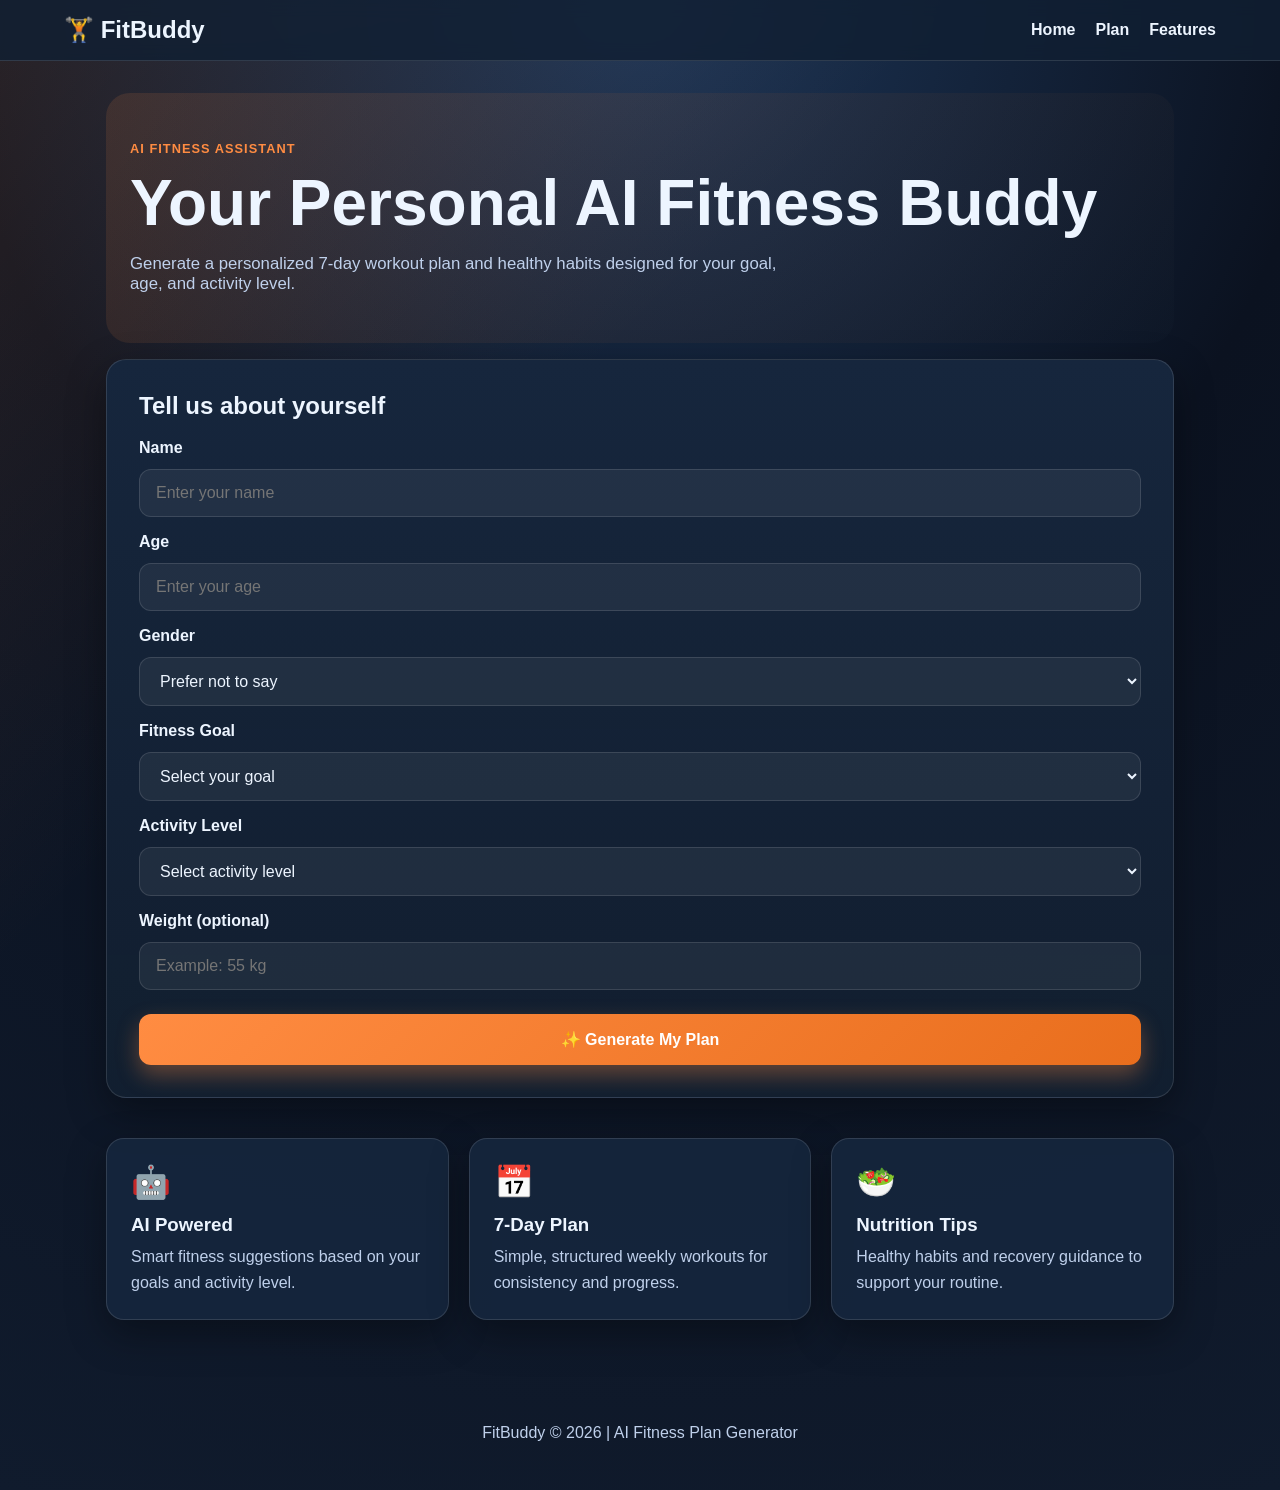
==== index.html @ 2968cd12 "Add files via upload" ====
<!DOCTYPE html>
<html lang="en">
  <head>
    <meta charset="UTF-8" />
    <meta name="viewport" content="width=device-width, initial-scale=1.0" />
    <title>FitBuddy - AI Fitness Generator</title>
    <meta
      name="description"
      content="FitBuddy helps students and staff build a simple, personalized weekly fitness plan."
    />
    <link rel="stylesheet" href="styles.css" />
  </head>
  <body>
    <header class="navbar">
      <div class="logo">🏋️ FitBuddy</div>
      <nav>
        <a href="#home">Home</a>
        <a href="#plan">Plan</a>
        <a href="#features">Features</a>
      </nav>
    </header>

    <main id="home" class="container">
      <section class="hero">
        <div>
          <p class="eyebrow">AI fitness assistant</p>
          <h1>Your Personal AI Fitness Buddy</h1>
          <p class="hero-text">
            Generate a personalized 7-day workout plan and healthy habits
            designed for your goal, age, and activity level.
          </p>
        </div>
      </section>

      <section class="card" id="plan">
        <h2>Tell us about yourself</h2>

        <form id="workout-form">
          <label for="name">Name</label>
          <input type="text" id="name" name="name" placeholder="Enter your name" required />

          <label for="age">Age</label>
          <input type="number" id="age" name="age" min="13" max="100" placeholder="Enter your age" required />

          <label for="gender">Gender</label>
          <select id="gender" name="gender">
            <option value="Prefer not to say">Prefer not to say</option>
            <option value="Female">Female</option>
            <option value="Male">Male</option>
            <option value="Other">Other</option>
          </select>

          <label for="fitness_goal">Fitness Goal</label>
          <select id="fitness_goal" name="fitness_goal" required>
            <option value="">Select your goal</option>
            <option value="General Fitness">General Fitness</option>
            <option value="Strength">Strength</option>
            <option value="Flexibility">Flexibility</option>
            <option value="Endurance">Endurance</option>
            <option value="Healthy Lifestyle">Healthy Lifestyle</option>
          </select>

          <label for="activity_level">Activity Level</label>
          <select id="activity_level" name="activity_level" required>
            <option value="">Select activity level</option>
            <option value="Beginner">Beginner</option>
            <option value="Moderately Active">Moderately Active</option>
            <option value="Active">Active</option>
          </select>

          <label for="weight">Weight (optional)</label>
          <input type="text" id="weight" name="weight" placeholder="Example: 55 kg" />

          <button type="submit" class="primary-button">✨ Generate My Plan</button>
        </form>
      </section>

      <section id="result" class="result hidden" aria-live="polite">
        <div class="result-header">
          <h2>Your 7-Day Fitness Plan</h2>
        </div>
        <div id="plan-output"></div>
      </section>

      <section id="features" class="features">
        <div class="feature-card">
          <div class="feature-icon">🤖</div>
          <h3>AI Powered</h3>
          <p>Smart fitness suggestions based on your goals and activity level.</p>
        </div>

        <div class="feature-card">
          <div class="feature-icon">📅</div>
          <h3>7-Day Plan</h3>
          <p>Simple, structured weekly workouts for consistency and progress.</p>
        </div>

        <div class="feature-card">
          <div class="feature-icon">🥗</div>
          <h3>Nutrition Tips</h3>
          <p>Healthy habits and recovery guidance to support your routine.</p>
        </div>
      </section>
    </main>

    <footer>
      <p>FitBuddy © 2026 | AI Fitness Plan Generator</p>
    </footer>

    <script src="script.js"></script>
  </body>
</html>
---- styles.css ----
:root {
  --bg: #0b1220;
  --bg-2: #101b2d;
  --card: rgba(18, 31, 48, 0.9);
  --primary: #ff8c42;
  --primary-dark: #e96e1d;
  --accent: #1c2d45;
  --text: #edf5ff;
  --muted: #bfd0eb;
  --border: rgba(255, 255, 255, 0.12);
  --shadow: 0 14px 38px rgba(0, 0, 0, 0.35);
}

* {
  box-sizing: border-box;
}

html {
  scroll-behavior: smooth;
}

body {
  margin: 0;
  font-family: Arial, sans-serif;
  background:
    linear-gradient(135deg, rgba(255, 140, 66, 0.12), transparent 35%),
    radial-gradient(circle at top, #1d3658 0%, var(--bg) 42%, var(--bg-2) 100%);
  color: var(--text);
}

.navbar {
  position: sticky;
  top: 0;
  z-index: 10;
  display: flex;
  justify-content: space-between;
  align-items: center;
  padding: 1rem 5%;
  background: rgba(17, 31, 51, 0.82);
  border-bottom: 1px solid var(--border);
  backdrop-filter: blur(8px);
}

.logo {
  font-size: 1.5rem;
  font-weight: 700;
}

nav {
  display: flex;
  gap: 1.25rem;
}

nav a {
  text-decoration: none;
  color: var(--text);
  font-weight: 600;
}

nav a:hover {
  color: var(--primary);
}

.container {
  max-width: 1100px;
  margin: 0 auto;
  padding: 2rem 1rem 4rem;
}

.hero {
  padding: 3rem 0 2rem;
  background: linear-gradient(135deg, rgba(255, 140, 66, 0.12), rgba(19, 32, 49, 0.2));
  border-radius: 24px;
  padding-left: 1.5rem;
  padding-right: 1.5rem;
}

.eyebrow {
  margin: 0 0 0.75rem;
  color: var(--primary);
  font-weight: 700;
  letter-spacing: 0.08em;
  text-transform: uppercase;
  font-size: 0.8rem;
}

.hero h1 {
  margin: 0;
  font-size: clamp(2.2rem, 5vw, 4rem);
  line-height: 1.1;
}

.hero-text {
  max-width: 680px;
  font-size: 1.05rem;
  color: var(--muted);
  margin-top: 1rem;
}

.card,
.result {
  background: linear-gradient(180deg, rgba(22, 38, 61, 1), rgba(18, 31, 48, 0.95));
  border: 1px solid var(--border);
  border-radius: 20px;
  box-shadow: var(--shadow);
}

.card {
  padding: 2rem;
  margin-top: 1rem;
}

.card h2,
.result h2 {
  margin-top: 0;
  margin-bottom: 1.2rem;
}

form {
  display: grid;
  gap: 1rem;
}

label {
  font-weight: 700;
  margin-bottom: -0.3rem;
}

input,
select,
button {
  font: inherit;
}

input,
select {
  width: 100%;
  padding: 0.9rem 1rem;
  border: 1px solid var(--border);
  border-radius: 12px;
  background: rgba(255, 255, 255, 0.06);
  color: var(--text);
}

input:focus,
select:focus {
  outline: 2px solid rgba(26, 115, 232, 0.2);
  border-color: var(--primary);
}

.primary-button {
  margin-top: 0.5rem;
  border: none;
  border-radius: 12px;
  background: linear-gradient(135deg, var(--primary), var(--primary-dark));
  color: white;
  font-weight: 700;
  padding: 1rem 1.5rem;
  cursor: pointer;
  transition: transform 0.2s ease, box-shadow 0.2s ease;
  box-shadow: 0 10px 22px rgba(255, 140, 66, 0.35);
}

.primary-button:hover {
  transform: translateY(-1px);
  box-shadow: 0 10px 18px rgba(26, 115, 232, 0.25);
}

.result {
  margin-top: 2rem;
  padding: 2rem;
}

.result.hidden {
  display: none;
}

#plan-output ul {
  margin: 1rem 0 0;
  padding-left: 1.2rem;
  color: var(--text);
}

#plan-output li {
  margin-bottom: 0.65rem;
  line-height: 1.5;
  font-weight: 500;
  padding-left: 0.25rem;
}

.day-label {
  color: var(--primary);
  font-weight: 900;
  font-size: 1.05rem;
  display: inline-block;
  margin-right: 0.25rem;
}

#plan-output p {
  color: var(--muted);
  margin-top: 0.5rem;
}

.features {
  display: grid;
  grid-template-columns: repeat(auto-fit, minmax(220px, 1fr));
  gap: 1.25rem;
  margin-top: 2.5rem;
}

.feature-card {
  background: rgba(22, 38, 61, 0.9);
  border: 1px solid var(--border);
  border-radius: 18px;
  padding: 1.5rem;
  box-shadow: var(--shadow);
}

.feature-icon {
  font-size: 2rem;
  margin-bottom: 0.8rem;
}

.feature-card h3 {
  margin: 0 0 0.5rem;
}

.feature-card p {
  color: var(--muted);
  line-height: 1.6;
  margin: 0;
}

footer {
  text-align: center;
  padding: 1.5rem 1rem 2rem;
  color: var(--muted);
}

@media (max-width: 640px) {
  .navbar {
    flex-direction: column;
    gap: 0.75rem;
  }

  nav {
    gap: 0.9rem;
    flex-wrap: wrap;
    justify-content: center;
  }

  .card,
  .result {
    padding: 1.2rem;
  }
}
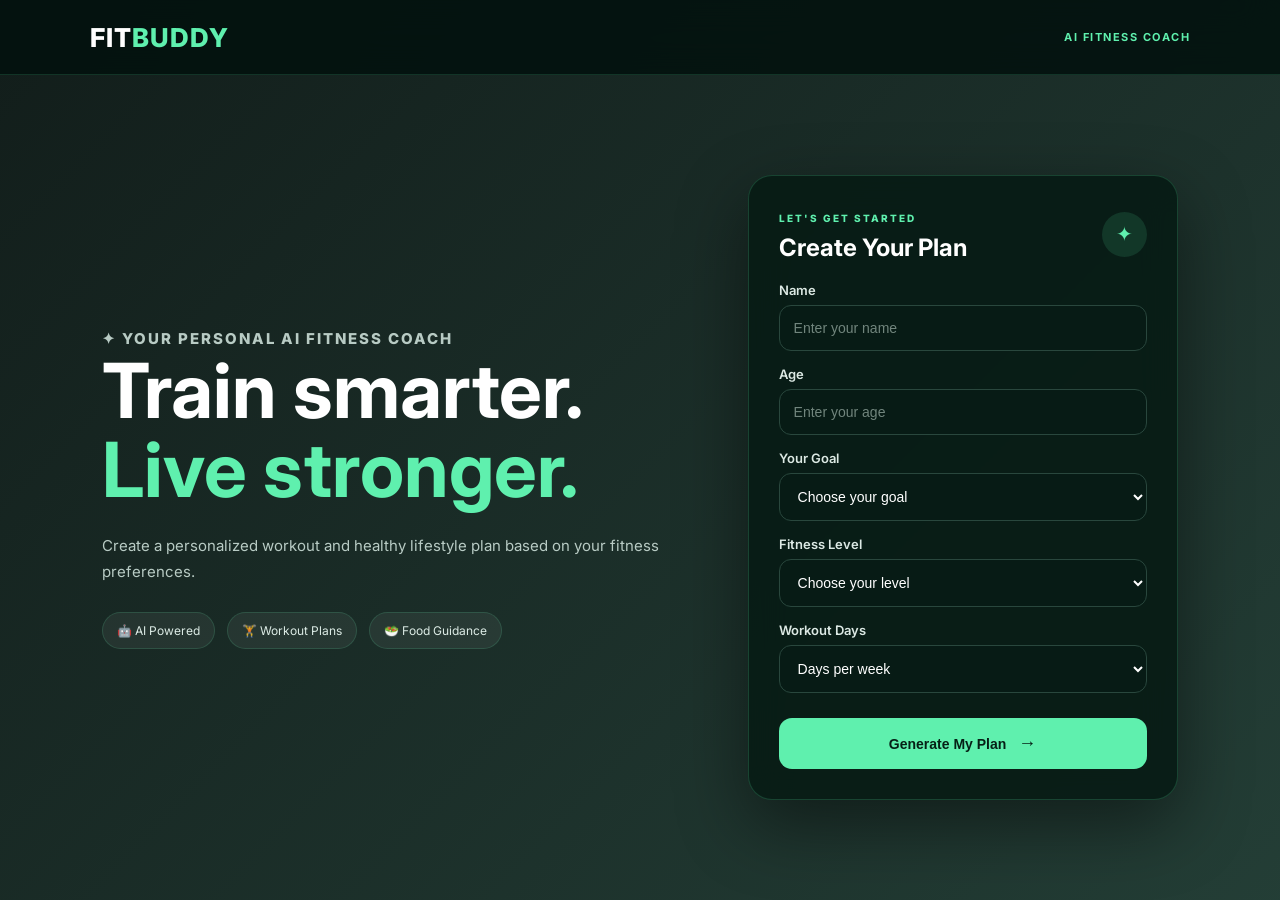
==== commit ccd11abf: "Add files via upload" ====
--- a/index.html
+++ b/index.html
@@ -1,112 +1,240 @@
 <!DOCTYPE html>
 <html lang="en">
-  <head>
-    <meta charset="UTF-8" />
-    <meta name="viewport" content="width=device-width, initial-scale=1.0" />
-    <title>FitBuddy - AI Fitness Generator</title>
-    <meta
-      name="description"
-      content="FitBuddy helps students and staff build a simple, personalized weekly fitness plan."
-    />
-    <link rel="stylesheet" href="styles.css" />
-  </head>
-  <body>
-    <header class="navbar">
-      <div class="logo">🏋️ FitBuddy</div>
-      <nav>
-        <a href="#home">Home</a>
-        <a href="#plan">Plan</a>
-        <a href="#features">Features</a>
-      </nav>
-    </header>
-
-    <main id="home" class="container">
-      <section class="hero">
-        <div>
-          <p class="eyebrow">AI fitness assistant</p>
-          <h1>Your Personal AI Fitness Buddy</h1>
-          <p class="hero-text">
-            Generate a personalized 7-day workout plan and healthy habits
-            designed for your goal, age, and activity level.
-          </p>
+<head>
+    <meta charset="UTF-8">
+    <meta name="viewport" content="width=device-width, initial-scale=1.0">
+
+    <title>FitBuddy | AI Fitness Coach</title>
+
+    <link rel="stylesheet" href="style.css">
+</head>
+
+<body class="home">
+
+    <!-- NAVBAR -->
+    <nav>
+
+        <div class="logo">
+            FIT<span>BUDDY</span>
         </div>
-      </section>
-
-      <section class="card" id="plan">
-        <h2>Tell us about yourself</h2>
-
-        <form id="workout-form">
-          <label for="name">Name</label>
-          <input type="text" id="name" name="name" placeholder="Enter your name" required />
-
-          <label for="age">Age</label>
-          <input type="number" id="age" name="age" min="13" max="100" placeholder="Enter your age" required />
-
-          <label for="gender">Gender</label>
-          <select id="gender" name="gender">
-            <option value="Prefer not to say">Prefer not to say</option>
-            <option value="Female">Female</option>
-            <option value="Male">Male</option>
-            <option value="Other">Other</option>
-          </select>
-
-          <label for="fitness_goal">Fitness Goal</label>
-          <select id="fitness_goal" name="fitness_goal" required>
-            <option value="">Select your goal</option>
-            <option value="General Fitness">General Fitness</option>
-            <option value="Strength">Strength</option>
-            <option value="Flexibility">Flexibility</option>
-            <option value="Endurance">Endurance</option>
-            <option value="Healthy Lifestyle">Healthy Lifestyle</option>
-          </select>
-
-          <label for="activity_level">Activity Level</label>
-          <select id="activity_level" name="activity_level" required>
-            <option value="">Select activity level</option>
-            <option value="Beginner">Beginner</option>
-            <option value="Moderately Active">Moderately Active</option>
-            <option value="Active">Active</option>
-          </select>
-
-          <label for="weight">Weight (optional)</label>
-          <input type="text" id="weight" name="weight" placeholder="Example: 55 kg" />
-
-          <button type="submit" class="primary-button">✨ Generate My Plan</button>
-        </form>
-      </section>
-
-      <section id="result" class="result hidden" aria-live="polite">
-        <div class="result-header">
-          <h2>Your 7-Day Fitness Plan</h2>
+
+        <div class="nav-right">
+            <span>AI FITNESS COACH</span>
         </div>
-        <div id="plan-output"></div>
-      </section>
-
-      <section id="features" class="features">
-        <div class="feature-card">
-          <div class="feature-icon">🤖</div>
-          <h3>AI Powered</h3>
-          <p>Smart fitness suggestions based on your goals and activity level.</p>
-        </div>
-
-        <div class="feature-card">
-          <div class="feature-icon">📅</div>
-          <h3>7-Day Plan</h3>
-          <p>Simple, structured weekly workouts for consistency and progress.</p>
-        </div>
-
-        <div class="feature-card">
-          <div class="feature-icon">🥗</div>
-          <h3>Nutrition Tips</h3>
-          <p>Healthy habits and recovery guidance to support your routine.</p>
-        </div>
-      </section>
+
+    </nav>
+
+
+    <!-- MAIN -->
+    <main class="hero">
+
+        <!-- LEFT SIDE -->
+        <section class="hero-content">
+
+            <p class="green-text">
+                ✦ YOUR PERSONAL AI FITNESS COACH
+            </p>
+
+            <h1>
+                Train smarter.<br>
+                <span>Live stronger.</span>
+            </h1>
+
+            <p>
+                Create a personalized workout and healthy lifestyle
+                plan based on your fitness preferences.
+            </p>
+
+            <div class="features">
+                <span>🤖 AI Powered</span>
+                <span>🏋️ Workout Plans</span>
+                <span>🥗 Food Guidance</span>
+            </div>
+
+        </section>
+
+
+        <!-- FORM CARD -->
+        <section class="glass-card">
+
+            <div class="card-heading">
+
+                <div>
+                    <small>LET'S GET STARTED</small>
+
+                    <h2>
+                        Create Your Plan
+                    </h2>
+                </div>
+
+                <div class="round-icon">
+                    ✦
+                </div>
+
+            </div>
+
+
+            <form id="fitnessForm">
+
+                <label>Name</label>
+
+                <input
+                    type="text"
+                    id="name"
+                    placeholder="Enter your name"
+                    required
+                >
+
+
+                <label>Age</label>
+
+                <input
+                    type="number"
+                    id="age"
+                    placeholder="Enter your age"
+                    required
+                >
+
+
+                <label>Your Goal</label>
+
+                <select id="goal" required>
+
+                    <option value="">
+                        Choose your goal
+                    </option>
+
+                    <option value="General Fitness">
+                        General Fitness
+                    </option>
+
+                    <option value="Strength">
+                        Strength
+                    </option>
+
+                    <option value="Endurance">
+                        Endurance
+                    </option>
+
+                    <option value="Flexibility">
+                        Flexibility
+                    </option>
+
+                </select>
+
+
+                <label>Fitness Level</label>
+
+                <select id="level" required>
+
+                    <option value="">
+                        Choose your level
+                    </option>
+
+                    <option value="Beginner">
+                        Beginner
+                    </option>
+
+                    <option value="Intermediate">
+                        Intermediate
+                    </option>
+
+                    <option value="Advanced">
+                        Advanced
+                    </option>
+
+                </select>
+
+
+                <label>Workout Days</label>
+
+                <select id="days" required>
+
+                    <option value="">
+                        Days per week
+                    </option>
+
+                    <option value="2">
+                        2 Days
+                    </option>
+
+                    <option value="3">
+                        3 Days
+                    </option>
+
+                    <option value="4">
+                        4 Days
+                    </option>
+
+                    <option value="5">
+                        5 Days
+                    </option>
+
+                </select>
+
+
+                <button
+                    type="submit"
+                    class="main-btn"
+                >
+                    Generate My Plan
+                    <b>→</b>
+                </button>
+
+            </form>
+
+        </section>
+
     </main>
 
-    <footer>
-      <p>FitBuddy © 2026 | AI Fitness Plan Generator</p>
-    </footer>
-
-    <script src="script.js"></script>
-  </body>
-</html>
+
+    <!-- JAVASCRIPT -->
+    <script>
+
+        document
+            .getElementById("fitnessForm")
+            .addEventListener("submit", function(event) {
+
+                event.preventDefault();
+
+
+                const user = {
+
+                    name: document
+                        .getElementById("name")
+                        .value,
+
+                    age: document
+                        .getElementById("age")
+                        .value,
+
+                    goal: document
+                        .getElementById("goal")
+                        .value,
+
+                    level: document
+                        .getElementById("level")
+                        .value,
+
+                    days: document
+                        .getElementById("days")
+                        .value
+
+                };
+
+
+                localStorage.setItem(
+                    "fitbuddyUser",
+                    JSON.stringify(user)
+                );
+
+
+                window.location.href = "Workout.html";
+
+            });
+
+    </script>
+
+</body>
+
+</html>
--- a/style.css
+++ b/style.css
@@ -0,0 +1,744 @@
+@import url('https://fonts.googleapis.com/css2?family=Inter:wght@400;500;600;700;800&display=swap');
+
+* {
+    margin: 0;
+    padding: 0;
+    box-sizing: border-box;
+}
+
+body {
+    font-family: 'Inter', Arial, sans-serif;
+    color: #ffffff;
+    min-height: 100vh;
+    background:
+        linear-gradient(135deg, rgba(3, 15, 12, 0.94), rgba(5, 35, 26, 0.88)),
+        url("gym-bg.jpg") center/cover fixed no-repeat;
+}
+
+/* ================= NAVBAR ================= */
+
+nav {
+    height: 75px;
+    padding: 0 7%;
+
+    display: flex;
+    align-items: center;
+    justify-content: space-between;
+
+    background: rgba(3, 18, 14, 0.88);
+    border-bottom: 1px solid rgba(95, 240, 174, 0.15);
+
+    backdrop-filter: blur(18px);
+    position: sticky;
+    top: 0;
+    z-index: 100;
+}
+
+.logo {
+    font-size: 26px;
+    font-weight: 800;
+    letter-spacing: 1px;
+}
+
+.logo span {
+    color: #5ff0ae;
+}
+
+.nav-right {
+    display: flex;
+    align-items: center;
+    gap: 28px;
+}
+
+.nav-right span,
+.nav-badge,
+.nav-tag {
+    color: #5ff0ae;
+    font-size: 11px;
+    font-weight: 700;
+    letter-spacing: 1.5px;
+}
+
+.nav-right a,
+.home-link {
+    color: white;
+    text-decoration: none;
+    font-size: 13px;
+    font-weight: 600;
+}
+
+.nav-right a:hover,
+.home-link:hover {
+    color: #5ff0ae;
+}
+
+/* ================= HOME PAGE ================= */
+
+.hero {
+    min-height: calc(100vh - 75px);
+
+    display: grid;
+    grid-template-columns: 1fr 430px;
+    align-items: center;
+
+    gap: 70px;
+    padding: 60px 8%;
+}
+
+.hero-content {
+    max-width: 650px;
+}
+
+.tag {
+    display: inline-block;
+
+    color: #5ff0ae;
+    font-size: 11px;
+    font-weight: 800;
+    letter-spacing: 2px;
+
+    margin-bottom: 18px;
+}
+
+.hero-content h1,
+.hero-text h1 {
+    font-size: clamp(48px, 6vw, 76px);
+    line-height: 1.03;
+    margin-bottom: 25px;
+}
+
+.hero-content h1 span,
+.hero-text h1 span {
+    color: #5ff0ae;
+}
+
+.hero-content > p {
+    max-width: 560px;
+    color: #b8cbc4;
+    line-height: 1.7;
+    font-size: 15px;
+}
+
+.features {
+    display: flex;
+    flex-wrap: wrap;
+    gap: 12px;
+    margin-top: 28px;
+}
+
+.features span {
+    padding: 10px 14px;
+
+    background: rgba(255, 255, 255, 0.06);
+    border: 1px solid rgba(95, 240, 174, 0.15);
+    border-radius: 30px;
+
+    color: #dcebe5;
+    font-size: 12px;
+}
+
+/* ================= GLASS CARD ================= */
+
+.glass-card,
+.glass-box,
+.profile-card,
+.upgrade-box,
+.ai-box {
+    background: rgba(7, 27, 21, 0.90);
+
+    border: 1px solid rgba(95, 240, 174, 0.18);
+    border-radius: 24px;
+
+    box-shadow: 0 25px 70px rgba(0, 0, 0, 0.45);
+
+    backdrop-filter: blur(18px);
+}
+
+.glass-card {
+    padding: 30px;
+}
+
+.card-heading {
+    display: flex;
+    align-items: center;
+    justify-content: space-between;
+    margin-bottom: 20px;
+}
+
+.card-heading small,
+.box-small {
+    color: #5ff0ae;
+    font-size: 10px;
+    font-weight: 800;
+    letter-spacing: 2px;
+}
+
+.card-heading h2 {
+    margin-top: 7px;
+}
+
+.round-icon {
+    width: 45px;
+    height: 45px;
+
+    display: flex;
+    align-items: center;
+    justify-content: center;
+
+    border-radius: 50%;
+    background: rgba(95, 240, 174, 0.12);
+    color: #5ff0ae;
+    font-size: 20px;
+}
+
+/* ================= FORM ================= */
+
+label {
+    display: block;
+    margin: 15px 0 7px;
+
+    color: #dce9e4;
+    font-size: 13px;
+    font-weight: 600;
+}
+
+input,
+select {
+    width: 100%;
+    padding: 14px;
+
+    border: 1px solid #29473d;
+    border-radius: 12px;
+
+    background: #071b15;
+    color: white;
+
+    outline: none;
+    font-size: 14px;
+}
+
+input::placeholder {
+    color: #71857d;
+}
+
+input:focus,
+select:focus {
+    border-color: #5ff0ae;
+    box-shadow: 0 0 0 3px rgba(95, 240, 174, 0.08);
+}
+
+/* ================= BUTTONS ================= */
+
+button,
+.main-btn,
+.primary-btn {
+    cursor: pointer;
+}
+
+.main-btn,
+.primary-btn {
+    width: 100%;
+
+    display: flex;
+    align-items: center;
+    justify-content: center;
+    gap: 12px;
+
+    margin-top: 25px;
+    padding: 15px 20px;
+
+    border: none;
+    border-radius: 13px;
+
+    background: #5ff0ae;
+    color: #062016;
+
+    font-size: 14px;
+    font-weight: 800;
+
+    text-decoration: none;
+    transition: 0.25s;
+}
+
+.main-btn:hover,
+.primary-btn:hover {
+    transform: translateY(-3px);
+    box-shadow: 0 12px 35px rgba(95, 240, 174, 0.25);
+}
+
+.main-btn b {
+    font-size: 18px;
+}
+
+/* ================= INNER PAGES ================= */
+
+.container {
+    max-width: 1150px;
+    margin: auto;
+    padding: 55px 25px;
+}
+
+.welcome-section {
+    margin-bottom: 30px;
+}
+
+.welcome-section h1 {
+    font-size: 42px;
+    margin: 10px 0;
+}
+
+.welcome-section h1 span {
+    color: #5ff0ae;
+}
+
+.welcome-section > div > p:last-child {
+    color: #9db1aa;
+    line-height: 1.6;
+}
+
+.page-heading {
+    margin-bottom: 35px;
+}
+
+.page-heading h1 {
+    font-size: 42px;
+    margin: 10px 0;
+}
+
+.page-heading p:last-child {
+    color: #9db1aa;
+}
+
+/* ================= DETAILS ================= */
+
+.details-box {
+    display: grid;
+    grid-template-columns: repeat(4, 1fr);
+    gap: 15px;
+
+    margin-bottom: 45px;
+}
+
+.detail-item {
+    display: flex;
+    align-items: center;
+    gap: 14px;
+
+    padding: 20px;
+
+    background: rgba(7, 27, 21, 0.88);
+    border: 1px solid rgba(95, 240, 174, 0.13);
+    border-radius: 18px;
+}
+
+.detail-item > span {
+    font-size: 25px;
+}
+
+.detail-item small {
+    display: block;
+    color: #71877e;
+    font-size: 9px;
+    margin-bottom: 6px;
+    letter-spacing: 1px;
+}
+
+.detail-item h3 {
+    font-size: 14px;
+}
+
+/* ================= CONTENT ================= */
+
+.content-section {
+    margin-top: 40px;
+}
+
+.section-heading {
+    margin-bottom: 20px;
+}
+
+.section-heading h2 {
+    margin-top: 7px;
+    font-size: 25px;
+}
+
+.green-text {
+    color: #5ff0ae;
+    font-size: 11px;
+    font-weight: 800;
+    letter-spacing: 2px;
+}
+
+/* ================= WORKOUT ================= */
+
+.workout-list {
+    display: grid;
+    gap: 14px;
+}
+
+.workout-item {
+    display: flex;
+    align-items: center;
+    gap: 18px;
+
+    padding: 20px;
+
+    background: rgba(7, 27, 21, 0.90);
+    border: 1px solid rgba(95, 240, 174, 0.12);
+    border-radius: 18px;
+
+    transition: 0.25s;
+}
+
+.workout-item:hover {
+    transform: translateX(5px);
+    border-color: rgba(95, 240, 174, 0.45);
+}
+
+.number {
+    min-width: 48px;
+    height: 48px;
+
+    display: flex;
+    align-items: center;
+    justify-content: center;
+
+    border-radius: 13px;
+
+    background: #153b2e;
+    color: #5ff0ae;
+
+    font-weight: 800;
+}
+
+.workout-info {
+    flex: 1;
+}
+
+.workout-info h3 {
+    font-size: 15px;
+}
+
+.workout-info p {
+    color: #849a91;
+    font-size: 12px;
+    line-height: 1.5;
+    margin-top: 5px;
+}
+
+.workout-item strong {
+    color: #5ff0ae;
+    font-size: 12px;
+}
+
+/* ================= FEATURE CARDS ================= */
+
+.feature-grid,
+.navigation-cards {
+    display: grid;
+    grid-template-columns: repeat(4, 1fr);
+    gap: 15px;
+}
+
+.feature-box,
+.feature-card {
+    display: block;
+
+    padding: 23px;
+
+    color: white;
+    text-decoration: none;
+
+    background: rgba(7, 27, 21, 0.90);
+    border: 1px solid rgba(95, 240, 174, 0.13);
+    border-radius: 20px;
+
+    transition: 0.25s;
+}
+
+.feature-box:hover,
+.feature-card:hover {
+    transform: translateY(-7px);
+    border-color: #5ff0ae;
+    background: rgba(15, 55, 42, 0.95);
+    box-shadow: 0 15px 35px rgba(0, 0, 0, 0.25);
+}
+
+.feature-icon,
+.feature-card span {
+    font-size: 30px;
+}
+
+.feature-box h3,
+.feature-card h3 {
+    margin: 13px 0 7px;
+}
+
+.feature-box p,
+.feature-card p {
+    color: #81968d;
+    font-size: 11px;
+    line-height: 1.5;
+}
+
+.feature-box b,
+.feature-card b {
+    display: block;
+    margin-top: 14px;
+
+    color: #5ff0ae;
+    font-size: 11px;
+}
+
+/* ================= TIP ================= */
+
+.tip-box {
+    display: flex;
+    align-items: center;
+    gap: 18px;
+
+    margin-top: 30px;
+    padding: 20px;
+
+    background: rgba(18, 51, 39, 0.9);
+    border: 1px solid #245340;
+    border-radius: 18px;
+}
+
+.tip-icon {
+    font-size: 30px;
+}
+
+.tip-box h3 {
+    margin-bottom: 5px;
+}
+
+.tip-box p {
+    color: #9caf a6;
+    color: #9cafA6;
+    font-size: 12px;
+}
+
+/* ================= FOOD ================= */
+
+.food-grid {
+    display: grid;
+    grid-template-columns: repeat(4, 1fr);
+    gap: 15px;
+}
+
+.food-card {
+    padding: 25px;
+
+    background: rgba(7, 27, 21, 0.90);
+    border: 1px solid rgba(95, 240, 174, 0.10);
+    border-radius: 18px;
+}
+
+.food-icon {
+    font-size: 32px;
+    margin-bottom: 14px;
+}
+
+.food-card h3 {
+    margin-bottom: 8px;
+}
+
+.food-card p {
+    color: #82978e;
+    font-size: 12px;
+    line-height: 1.6;
+}
+
+.health-box {
+    display: flex;
+    gap: 18px;
+    align-items: center;
+
+    margin-top: 18px;
+    padding: 20px;
+
+    background: rgba(18, 51, 39, 0.9);
+    border: 1px solid #245340;
+    border-radius: 18px;
+}
+
+.health-box span {
+    font-size: 30px;
+}
+
+.health-box p {
+    color: #9caea6;
+    font-size: 12px;
+    margin-top: 5px;
+}
+
+/* ================= 7 DAY PLAN ================= */
+
+.seven-day {
+    display: grid;
+    grid-template-columns: repeat(2, 1fr);
+    gap: 15px;
+}
+
+.week-card {
+    padding: 23px;
+
+    background: rgba(7, 27, 21, 0.90);
+    border: 1px solid rgba(95, 240, 174, 0.12);
+    border-radius: 18px;
+}
+
+.week-card b {
+    color: #5ff0ae;
+    font-size: 10px;
+    letter-spacing: 1px;
+}
+
+.week-card h3 {
+    margin: 10px 0;
+}
+
+.week-card p {
+    color: #82978e;
+    font-size: 12px;
+    line-height: 1.5;
+}
+
+/* ================= AI PAGE ================= */
+
+.ai-box {
+    max-width: 750px;
+    margin: 30px auto;
+    padding: 35px;
+    text-align: center;
+}
+
+.ai-icon {
+    width: 70px;
+    height: 70px;
+
+    margin: auto auto 20px;
+
+    border-radius: 50%;
+
+    background: #153b2e;
+
+    display: flex;
+    align-items: center;
+    justify-content: center;
+
+    font-size: 35px;
+}
+
+.ai-box h1 {
+    margin: 12px 0;
+    font-size: 38px;
+}
+
+.ai-box > p:not(.green-text) {
+    color: #8ea49b;
+    line-height: 1.6;
+}
+
+.ai-result {
+    display: grid;
+    grid-template-columns: 1fr 1fr;
+    gap: 12px;
+    margin-top: 30px;
+}
+
+.ai-result div {
+    text-align: left;
+    padding: 18px;
+    background: rgba(255, 255, 255, 0.04);
+    border-radius: 14px;
+}
+
+.ai-result small {
+    display: block;
+    color: #71877e;
+    font-size: 9px;
+    margin-bottom: 7px;
+}
+
+.ai-result strong {
+    color: #5ff0ae;
+}
+
+.link-btn {
+    margin-top: 25px;
+}
+
+/* ================= UPGRADE ================= */
+
+.upgrade-box {
+    max-width: 650px;
+    margin: auto;
+    padding: 30px;
+}
+
+.upgrade-box h2 {
+    font-size: 18px;
+    margin: 20px 0 8px;
+}
+
+/* ================= RESPONSIVE ================= */
+
+@media (max-width: 900px) {
+
+    .hero {
+        grid-template-columns: 1fr;
+        padding: 45px 25px;
+    }
+
+    .details-box {
+        grid-template-columns: 1fr 1fr;
+    }
+
+    .feature-grid,
+    .navigation-cards,
+    .food-grid {
+        grid-template-columns: 1fr 1fr;
+    }
+}
+
+@media (max-width: 650px) {
+
+    nav {
+        padding: 0 20px;
+    }
+
+    .nav-right span,
+    .nav-tag {
+        display: none;
+    }
+
+    .hero-content h1,
+    .hero-text h1 {
+        font-size: 48px;
+    }
+
+    .details-box,
+    .workout-list,
+    .feature-grid,
+    .navigation-cards,
+    .food-grid,
+    .seven-day,
+    .ai-result {
+        grid-template-columns: 1fr;
+    }
+
+    .welcome-section h1,
+    .page-heading h1 {
+        font-size: 32px;
+    }
+
+    .workout-item {
+        align-items: flex-start;
+    }
+
+    .workout-item strong {
+        display: none;
+    }
+}
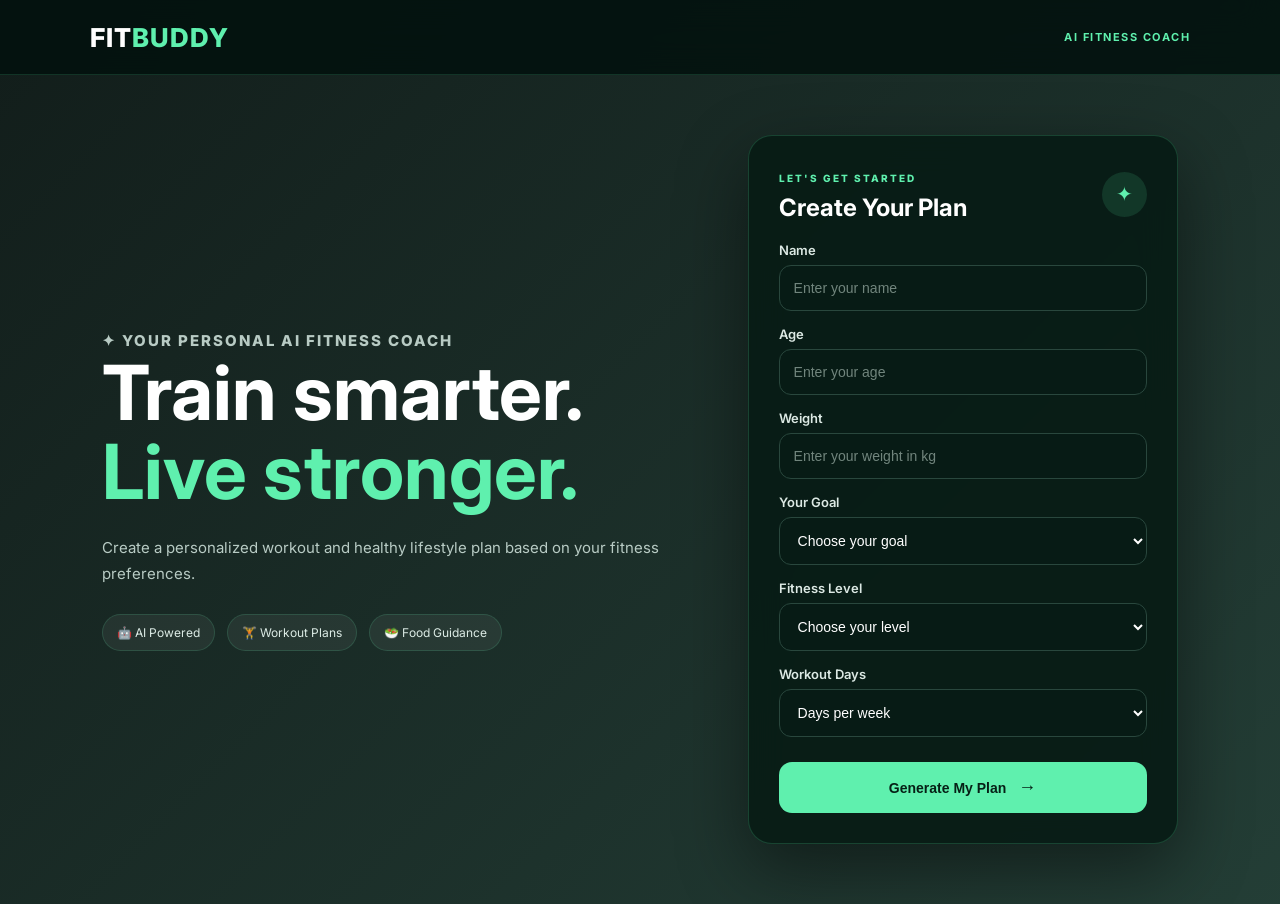
==== commit 775ff787: "Update index.html" ====
--- a/index.html
+++ b/index.html
@@ -94,6 +94,15 @@
                     placeholder="Enter your age"
                     required
                 >
+                <label>Weight</label>
+
+                <input
+                    type="number"
+                    id="weight"
+                    placeholder="Enter your weight in kg"
+                    min="1"
+                    required
+                >
 
 
                 <label>Your Goal</label>
@@ -206,6 +215,10 @@
 
                     age: document
                         .getElementById("age")
+                        .value,
+                   
+                    weight: document
+                        .getElementById("weight")
                         .value,
 
                     goal: document
@@ -229,7 +242,8 @@
                 );
 
 
-                window.location.href = "Workout.html";
+                window.location.href = "workout.html";
+
 
             });
 
@@ -237,4 +251,4 @@
 
 </body>
 
-</html>+</html>
